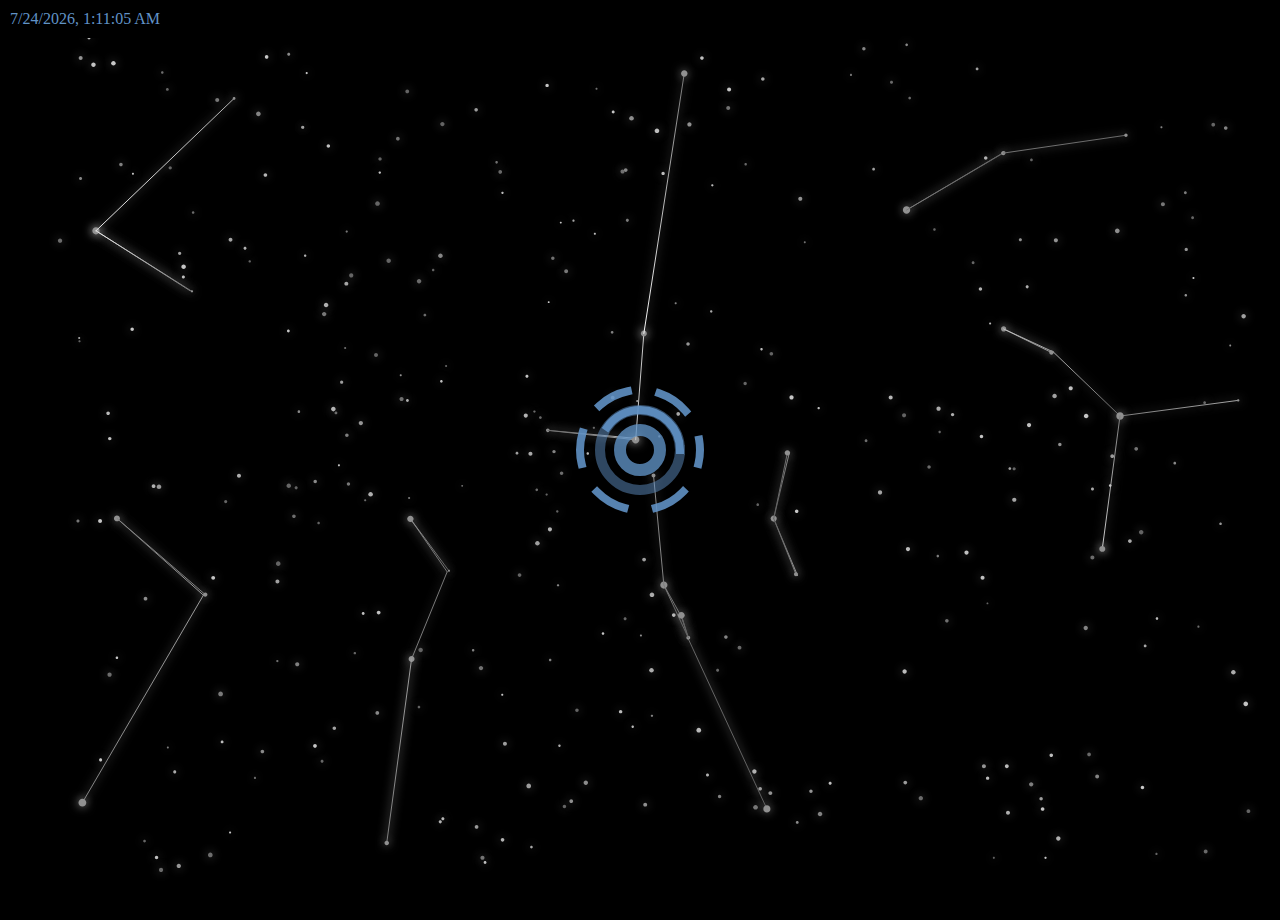
==== index.html @ 3a155f04 "update" ====
<!DOCTYPE html>
<html>
<head>
	<title>Homepage</title>
	<link rel="stylesheet" type="text/css" href="css/site.css">
	<script type="text/javascript" src="js/site.js" defer></script>
	<script src="./js/p5.js"></script>
	
</head>

<body style="background-color:#000000;">
	<main id="main">
		<header>
			<time id="datetime" class = "datetime"></time>
		</header>
		  <!-- the time script -->
		  <script>
			function updateTime() {
			  const now = new Date();
			  const datetimeElement = document.getElementById('datetime');
			  datetimeElement.textContent = now.toLocaleString();
			}
			updateTime();
			setInterval(updateTime, 1000);
		  </script>
		  
		<div class="introduction">
			<svg xmlns width="300" height="300">
				<circle id="arc1" class="circle" cx="150" cy="150" r="60" opacity=".89" fill="none" stroke="#632b26" stroke-width="8" stroke-linecap="square" stroke-opacity=".99213" paint-order="fill markers stroke" />
				<circle id="arc4" class="circle" cx="150" cy="150" r="40" opacity=".49" fill="none" stroke="#632b26" stroke-width="10" stroke-linecap="square" stroke-opacity=".99213" paint-order="fill markers stroke" />
				<circle id="arc5" class="circle" cx="150" cy="150" r="40" opacity=".89" fill="none" stroke="#632b26" stroke-width="8" stroke-linecap="square" stroke-opacity=".99213" paint-order="fill markers stroke" />
				<circle id="arc8" class="circle" cx="150" cy="150" r="20" opacity=".79" fill="#4DD0E1"
						fill-opacity="0" stroke="#632b26" stroke-width="12" stroke-linecap="square" stroke-opacity=".99213" paint-order="fill markers stroke" />
			</svg>
		</div>
		<div class="content" id = "interface" style="display:none;">
			<div class="content-right">
			  <div class="right-infp">

				<div class="right-infp-name">
				  <label for="username">Username:</label>
				  <input type="text" name="username" id="username" placeholder="Username" maxlength="12" required="" value="" autocomplete="off">
				</div>
				<div class="right-infp-name">
				  <label for="password">Password:</label>
				  <input type="password" name="password" id="password" placeholder="Password" autocomplete="off">
				</div>
				<div class="right-infp-btn">
                    <button id ="login-btn" class="btn">Login</button>
                </div>
			</div>
		  </div>
		  
		  
		  <script>
			function showElement() {
			  const element = document.getElementById('interface');
			  element.style.display = 'block';
			}
	  
			setTimeout(showElement, 9000);
		  </script>
	</main>
</body>
</html>
---- css/site.css ----
body{
  background: #000000;
}

.datetime {
  position: absolute;
  top: 0;
  left: 0;
  font-size: 16px;
  color: #6193C7;
  background-color: black;
  padding: 10px;
}

.content{
  position: absolute;
  width: 20rem;
  height: 5rem;
  margin: auto;
  left: 40%;
  top: 75%;
}
/* .content .content-left{
  position: relative;
  text-decoration-color: aliceblue;
} */

.content .content-right{
  width: 20rem ;
  height: 5rem;
  background: #6192c71d;
  background-size: 100% 100%;
  float: right;
  position: relative;
}

.right-infp{
  width: 10rem;
  height: 5rem;
  margin: auto auto;
  vertical-align: center;
  position: absolute;
  top:1.0rem;
  left: 0.9rem;
}
.right-infp label {
  width: 100px;
  margin-right: 10px;
}

.right-infp-name{
  width: 100%;
  height: 1.2rem;
  background-size: 100% 100%;
  line-height: 0.45rem;
  margin-bottom: 0.8rem;
  margin-left: 2.0rem;
  position: relative;
}

.right-infp-name label{
  height: 0.5rem;
  background: none !important;
  color: #6193C7;
  outline: none;
  -webkit-tap-highlight-color:rgba(255,0,0,0);
  position: relative;
}


.right-infp-name input{
  width: 85%;
  border: none;
  height: 0.5rem;
  line-height: 0.5rem;
  background: none !important;
  color: #6193C7;
  padding-left: 0.15rem;
  outline: none;
  -webkit-tap-highlight-color:rgba(255,0,0,0);
  position: absolute;
}

.right-infp-btn{
  background:#6193C7 ;
  width: 40%;
  top: -3rem;
  height: 1.2rem;
  background-size: 100% 100%;
  line-height: 1.6rem;
  position: relative;
  margin-left: 13.0rem;
}
.right-infp-btn .btn{
  width: 95%;
  border: none;
  box-sizing: border-box;
  height: 1.2rem;
  margin-left: 0.1rem;
  font-size: 0.2rem;
  cursor: pointer;
  background: none;
  outline: none;
  color: #fff;
  position: absolute;
}

svg{
  position: absolute;
  top: 0;
  bottom: 0;
  left: 0;
  right: 0;
  margin: auto;
}
svg circle{
  stroke: #6193C7;
}

.circle{
  transform-origin: center ;
}
#arc1{
  stroke-dasharray: 32;
  stroke-dashoffset: 18;
  animation: 10s -2s rota infinite linear;
}
#arc4{
  stroke-dasharray: 400;
  stroke-dashoffset: 800;
  animation: 6s 1s rota infinite linear reverse;
}
#arc5{
  stroke-dasharray: 400;
  stroke-dashoffset: 650;
  animation: 4s 1s rota infinite linear;
}
#arc7{
  stroke-dasharray: 400;
  stroke-dashoffset: 400;
  animation: 4s 1s rota infinite linear reverse;
}
@keyframes rota{
  from{
    transform: rotate(0deg);
  }
  to{
    transform: rotate(360deg);
  }
}
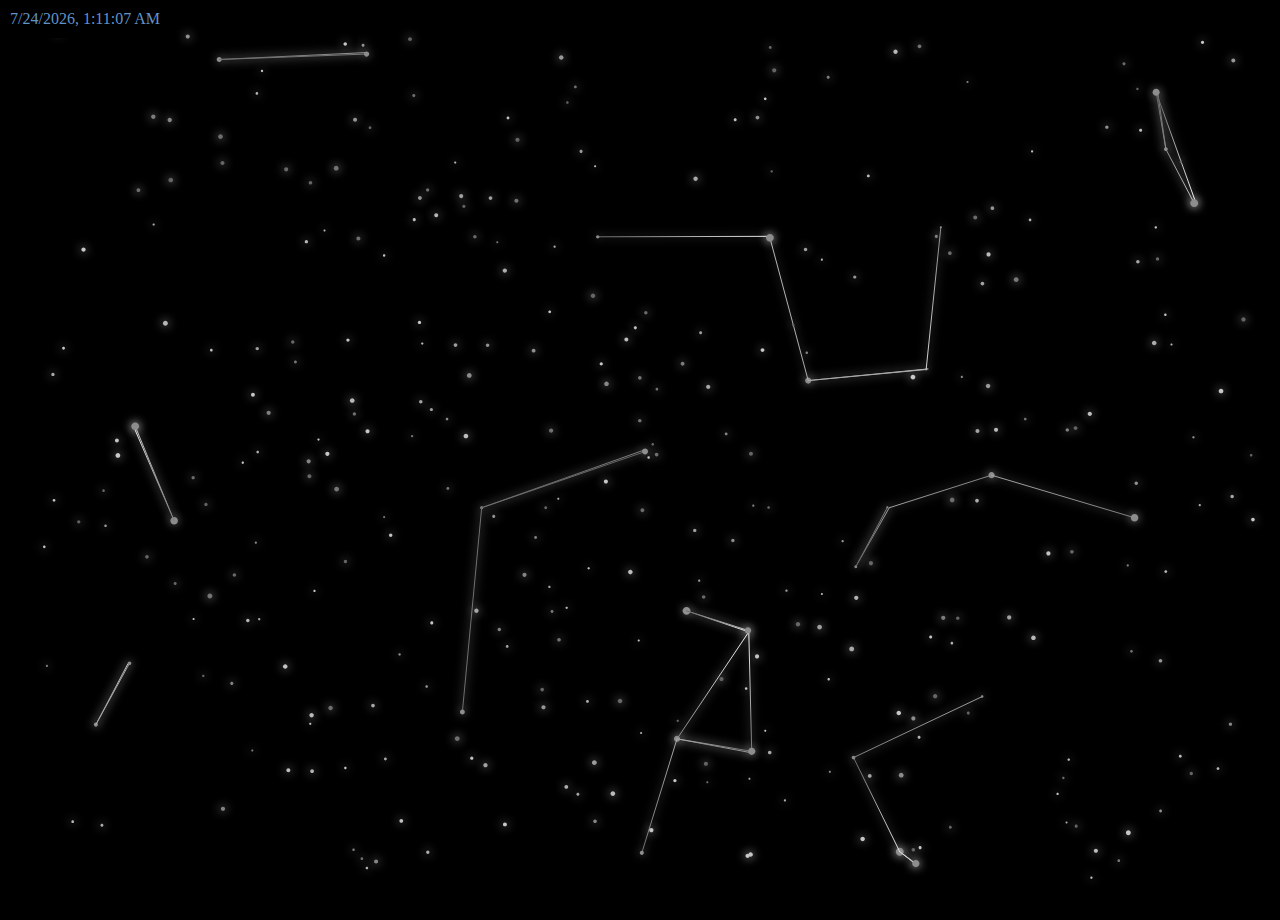
==== commit 024bf610: "Update index.html" ====
--- a/index.html
+++ b/index.html
@@ -24,7 +24,7 @@
 			setInterval(updateTime, 1000);
 		  </script>
 		  
-		<div class="introduction">
+		<div class="introduction" id = "icon" style="display:none;">
 			<svg xmlns width="300" height="300">
 				<circle id="arc1" class="circle" cx="150" cy="150" r="60" opacity=".89" fill="none" stroke="#632b26" stroke-width="8" stroke-linecap="square" stroke-opacity=".99213" paint-order="fill markers stroke" />
 				<circle id="arc4" class="circle" cx="150" cy="150" r="40" opacity=".49" fill="none" stroke="#632b26" stroke-width="10" stroke-linecap="square" stroke-opacity=".99213" paint-order="fill markers stroke" />
@@ -56,6 +56,8 @@
 			function showElement() {
 			  const element = document.getElementById('interface');
 			  element.style.display = 'block';
+			  const element1 = document.getElementById('icon');
+			  element1.style.display = 'block';
 			}
 	  
 			setTimeout(showElement, 9000);
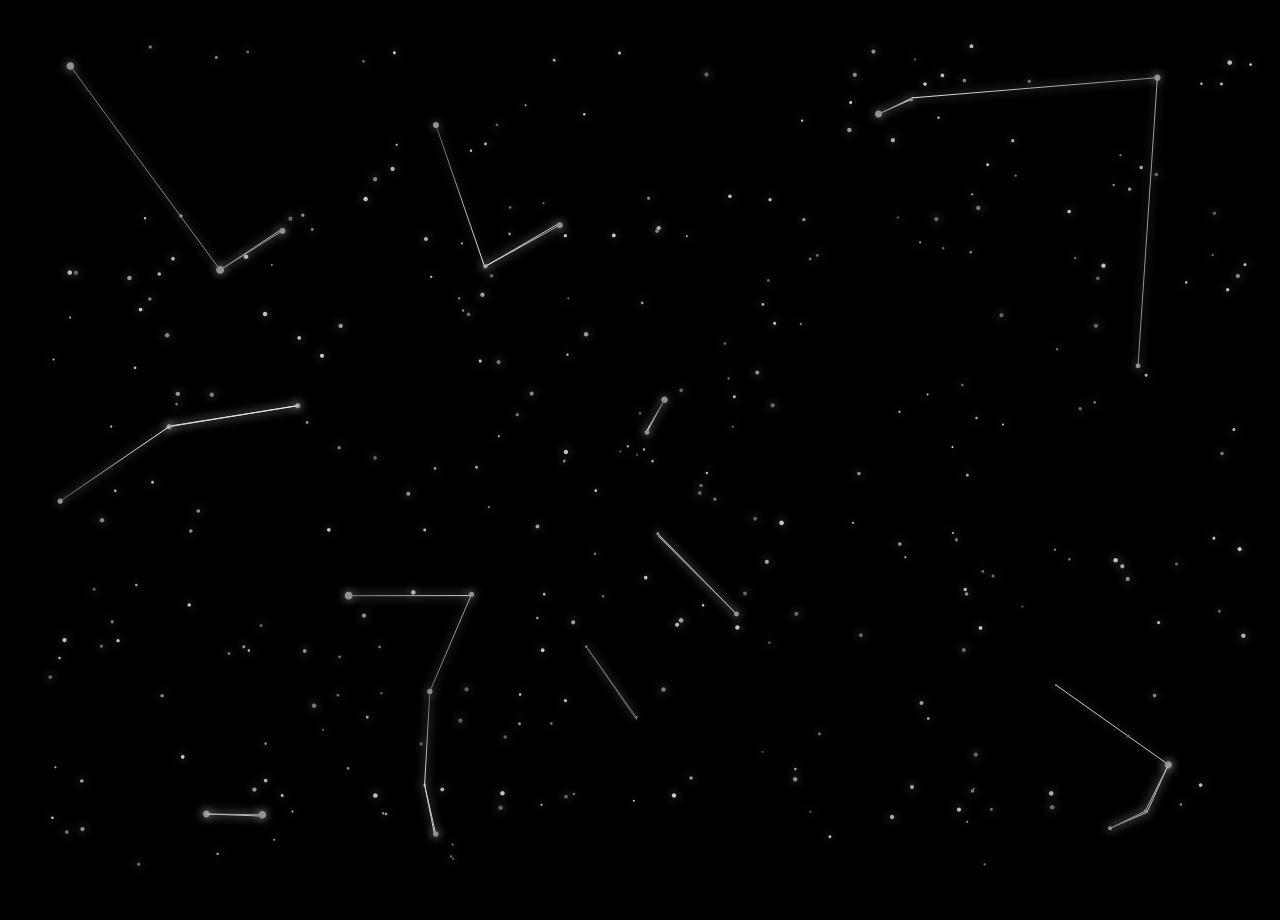
==== commit 3b190fd9: "sleep mode" ====
--- a/index.html
+++ b/index.html
@@ -4,6 +4,7 @@
 	<title>Homepage</title>
 	<link rel="stylesheet" type="text/css" href="css/site.css">
 	<script type="text/javascript" src="js/site.js" defer></script>
+	<script type="text/javascript" src="js/sleep.js" defer></script>
 	<script src="./js/p5.js"></script>
 	
 </head>
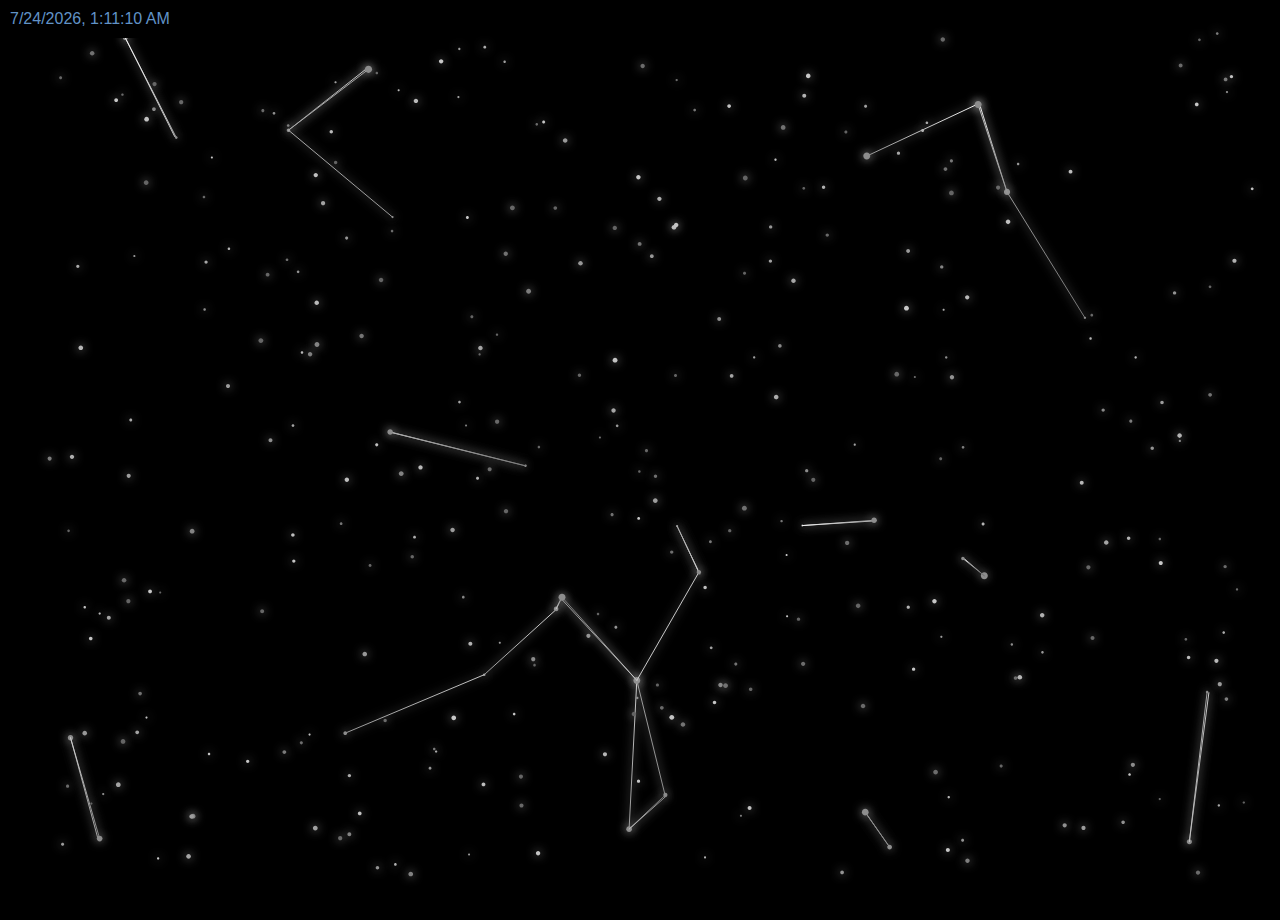
==== commit 5a9b673e: "1" ====
--- a/index.html
+++ b/index.html
@@ -4,7 +4,7 @@
 	<title>Homepage</title>
 	<link rel="stylesheet" type="text/css" href="css/site.css">
 	<script type="text/javascript" src="js/site.js" defer></script>
-	<script type="text/javascript" src="js/sleep.js" defer></script>
+	<script type="text/javascript" src="js/sleep.js"></script>
 	<script src="./js/p5.js"></script>
 	
 </head>
@@ -14,6 +14,8 @@
 		<header>
 			<time id="datetime" class = "datetime"></time>
 		</header>
+
+		
 		  <!-- the time script -->
 		  <script>
 			function updateTime() {
@@ -25,7 +27,7 @@
 			setInterval(updateTime, 1000);
 		  </script>
 		  
-		<div class="introduction" id = "icon" style="display:none;">
+		<div class="introduction" id = "icon" style="display:none;" >
 			<svg xmlns width="300" height="300">
 				<circle id="arc1" class="circle" cx="150" cy="150" r="60" opacity=".89" fill="none" stroke="#632b26" stroke-width="8" stroke-linecap="square" stroke-opacity=".99213" paint-order="fill markers stroke" />
 				<circle id="arc4" class="circle" cx="150" cy="150" r="40" opacity=".49" fill="none" stroke="#632b26" stroke-width="10" stroke-linecap="square" stroke-opacity=".99213" paint-order="fill markers stroke" />
--- a/css/site.css
+++ b/css/site.css
@@ -11,6 +11,7 @@
   color: #6193C7;
   background-color: black;
   padding: 10px;
+  font-family:'Gill Sans', 'Gill Sans MT', Calibri, 'Trebuchet MS', sans-serif;
 }
 
 .content{
@@ -150,3 +151,28 @@
   }
 }
 
+@keyframes flicker {
+  0% {
+    opacity: 1;
+  }
+  25% {
+    opacity: 0.75;
+  }
+  50% {
+    opacity: 1;
+  }
+  75% {
+    opacity: 0.8;
+  }
+  100% {
+    opacity: 1;
+  }
+}
+
+.introduction {
+  animation-name: flicker;
+  animation-duration: 10s;
+  animation-iteration-count: infinite;
+  animation-timing-function: ease-in-out;
+}
+
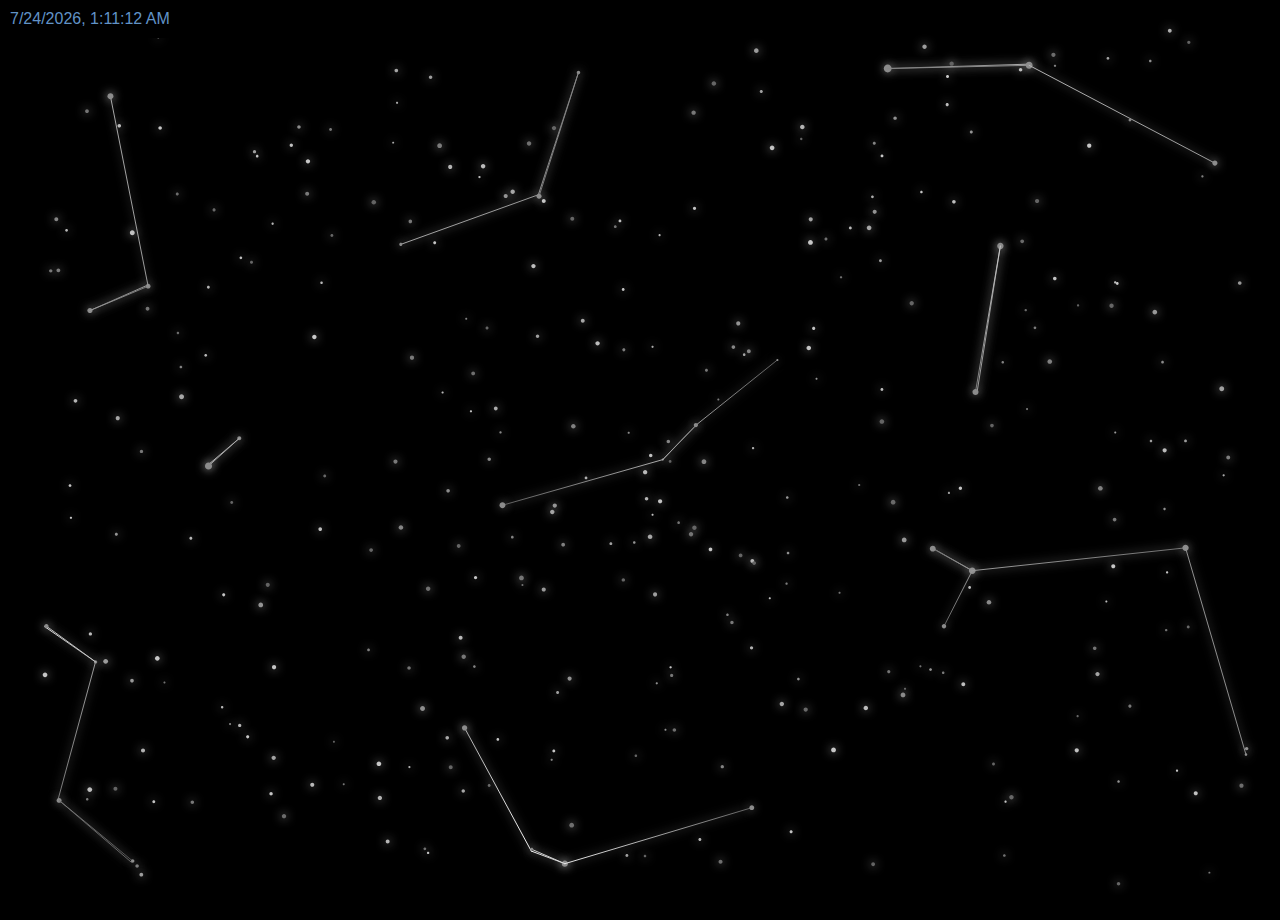
==== commit 94995ed6: "door effect" ====
--- a/index.html
+++ b/index.html
@@ -1,70 +1,85 @@
 <!DOCTYPE html>
 <html>
+
 <head>
 	<title>Homepage</title>
 	<link rel="stylesheet" type="text/css" href="css/site.css">
 	<script type="text/javascript" src="js/site.js" defer></script>
 	<script type="text/javascript" src="js/sleep.js"></script>
 	<script src="./js/p5.js"></script>
-	
+
 </head>
 
 <body style="background-color:#000000;">
 	<main id="main">
 		<header>
-			<time id="datetime" class = "datetime"></time>
+			<time id="datetime" class="datetime"></time>
 		</header>
 
-		
-		  <!-- the time script -->
-		  <script>
+
+		<!-- the time script -->
+		<script>
 			function updateTime() {
-			  const now = new Date();
-			  const datetimeElement = document.getElementById('datetime');
-			  datetimeElement.textContent = now.toLocaleString();
+				const now = new Date();
+				const datetimeElement = document.getElementById('datetime');
+				datetimeElement.textContent = now.toLocaleString();
 			}
 			updateTime();
 			setInterval(updateTime, 1000);
-		  </script>
-		  
-		<div class="introduction" id = "icon" style="display:none;" >
+		</script>
+
+		<div class="introduction" id="icon" style="display:none;">
 			<svg xmlns width="300" height="300">
-				<circle id="arc1" class="circle" cx="150" cy="150" r="60" opacity=".89" fill="none" stroke="#632b26" stroke-width="8" stroke-linecap="square" stroke-opacity=".99213" paint-order="fill markers stroke" />
-				<circle id="arc4" class="circle" cx="150" cy="150" r="40" opacity=".49" fill="none" stroke="#632b26" stroke-width="10" stroke-linecap="square" stroke-opacity=".99213" paint-order="fill markers stroke" />
-				<circle id="arc5" class="circle" cx="150" cy="150" r="40" opacity=".89" fill="none" stroke="#632b26" stroke-width="8" stroke-linecap="square" stroke-opacity=".99213" paint-order="fill markers stroke" />
-				<circle id="arc8" class="circle" cx="150" cy="150" r="20" opacity=".79" fill="#4DD0E1"
-						fill-opacity="0" stroke="#632b26" stroke-width="12" stroke-linecap="square" stroke-opacity=".99213" paint-order="fill markers stroke" />
+				<circle id="arc1" class="circle" cx="150" cy="150" r="60" opacity=".89" fill="none" stroke="#632b26"
+					stroke-width="8" stroke-linecap="square" stroke-opacity=".99213"
+					paint-order="fill markers stroke" />
+				<circle id="arc4" class="circle" cx="150" cy="150" r="40" opacity=".49" fill="none" stroke="#632b26"
+					stroke-width="10" stroke-linecap="square" stroke-opacity=".99213"
+					paint-order="fill markers stroke" />
+				<circle id="arc5" class="circle" cx="150" cy="150" r="40" opacity=".89" fill="none" stroke="#632b26"
+					stroke-width="8" stroke-linecap="square" stroke-opacity=".99213"
+					paint-order="fill markers stroke" />
+				<circle id="arc8" class="circle" cx="150" cy="150" r="20" opacity=".79" fill="#4DD0E1" fill-opacity="0"
+					stroke="#632b26" stroke-width="12" stroke-linecap="square" stroke-opacity=".99213"
+					paint-order="fill markers stroke" />
 			</svg>
 		</div>
-		<div class="content" id = "interface" style="display:none;">
+		<div class="content" id="interface" style="display:none;">
 			<div class="content-right">
-			  <div class="right-infp">
+				<div class="right-infp">
 
-				<div class="right-infp-name">
-				  <label for="username">Username:</label>
-				  <input type="text" name="username" id="username" placeholder="Username" maxlength="12" required="" value="" autocomplete="off">
+					<div class="right-infp-name">
+						<label for="username">Username:</label>
+						<input type="text" name="username" id="username" placeholder="Username" maxlength="12"
+							required="" value="" autocomplete="off">
+					</div>
+					<div class="right-infp-name">
+						<label for="password">Password:</label>
+						<input type="password" name="password" id="password" placeholder="Password" autocomplete="off">
+					</div>
+					<div class="right-infp-btn">
+						<button id="login-btn" class="btn">Login</button>
+					</div>
 				</div>
-				<div class="right-infp-name">
-				  <label for="password">Password:</label>
-				  <input type="password" name="password" id="password" placeholder="Password" autocomplete="off">
-				</div>
-				<div class="right-infp-btn">
-                    <button id ="login-btn" class="btn">Login</button>
-                </div>
 			</div>
-		  </div>
-		  
-		  
-		  <script>
-			function showElement() {
-			  const element = document.getElementById('interface');
-			  element.style.display = 'block';
-			  const element1 = document.getElementById('icon');
-			  element1.style.display = 'block';
-			}
-	  
-			setTimeout(showElement, 9000);
-		  </script>
+			<div class="panel panel-left" id = "leftBlock">
+				<p></p>
+			</div>
+			<div class="panel panel-right" id = 'rightBlock'>
+			</div>
+
+
+			<script>
+				function showElement() {
+					const element = document.getElementById('interface');
+					element.style.display = 'block';
+					const element1 = document.getElementById('icon');
+					element1.style.display = 'block';
+				}
+
+				setTimeout(showElement, 9000);
+			</script>
 	</main>
 </body>
-</html>
+
+</html>--- a/css/site.css
+++ b/css/site.css
@@ -176,3 +176,32 @@
   animation-timing-function: ease-in-out;
 }
 
+.panel {
+  position: fixed;
+  top: 0;
+  height: 100%;
+  width: 725px;
+  background-color: #0d0c39;
+  color: #fff;
+  font-size: 24px;
+  text-align: center;
+  padding-top: 20px;
+}
+
+.panel-left {
+  left: 0;
+  transform: translateX(-50vw);
+  opacity: 0;
+  background-color: #0d0c39;
+  /* Set transition duration and easing function */
+  transition:opacity 2s, transform 2s ease-out;
+}
+
+.panel-right {
+  right: 0;
+  transform: translateX(50vw);
+  opacity: 0;
+  background-color: #0d0c39;
+  /* Set transition duration and easing function */
+  transition:opacity 2s,transform 2s ease-out;
+}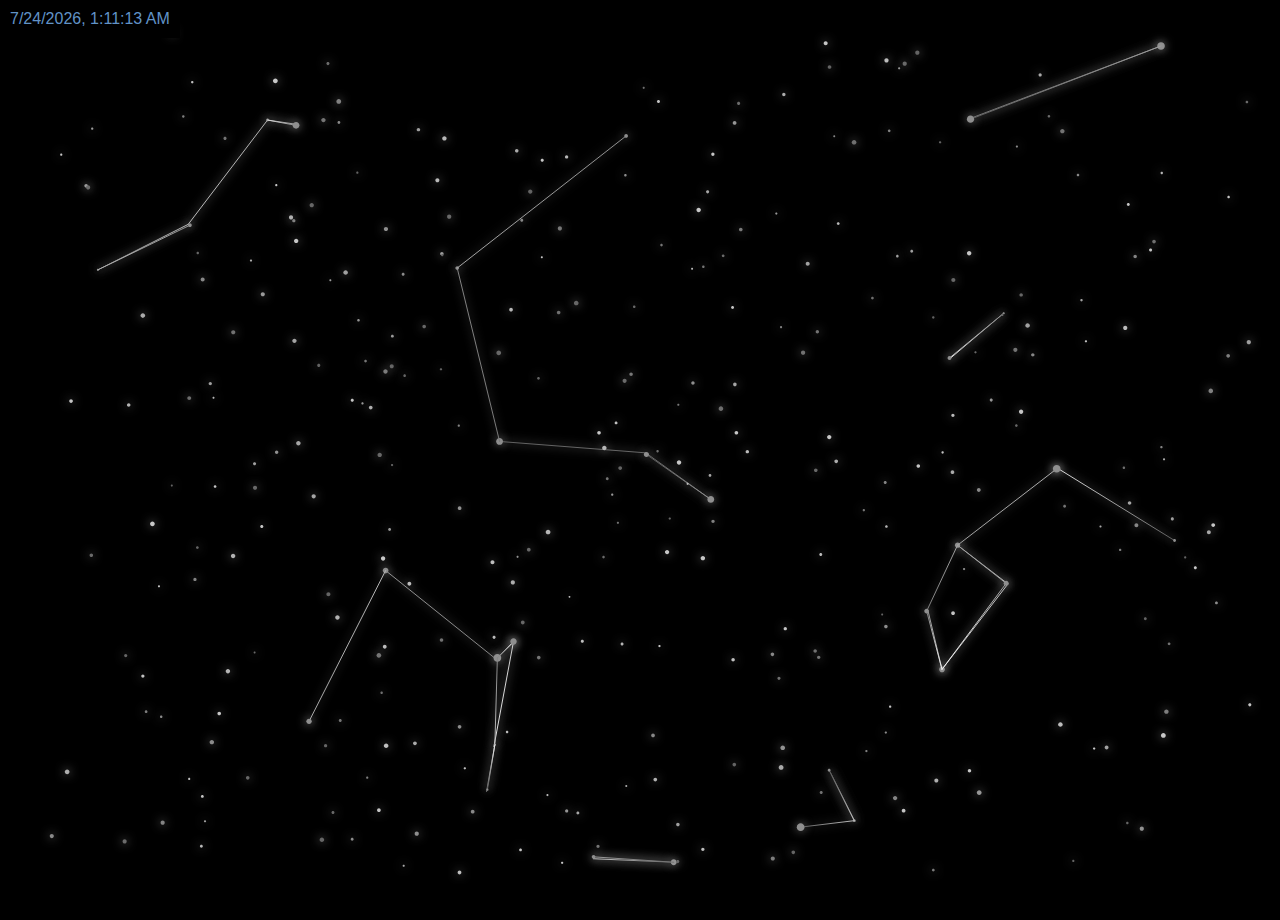
==== commit 56def78b: "Update index.html" ====
--- a/index.html
+++ b/index.html
@@ -65,6 +65,8 @@
 			<div class="panel panel-left" id = "leftBlock">
 				<p></p>
 			</div>
+			<div class="BlackCover" id = "Block">
+			</div>
 			<div class="panel panel-right" id = 'rightBlock'>
 			</div>
 
--- a/css/site.css
+++ b/css/site.css
@@ -107,6 +107,17 @@
   position: absolute;
 }
 
+.BlackCover {
+  position: fixed;
+  top: 0;
+  left: 0;
+  width: 100%;
+  height: 100%;
+  background-color: #000000;
+  opacity: 0;
+  transition: opacity 2s;
+}
+
 svg{
   position: absolute;
   top: 0;
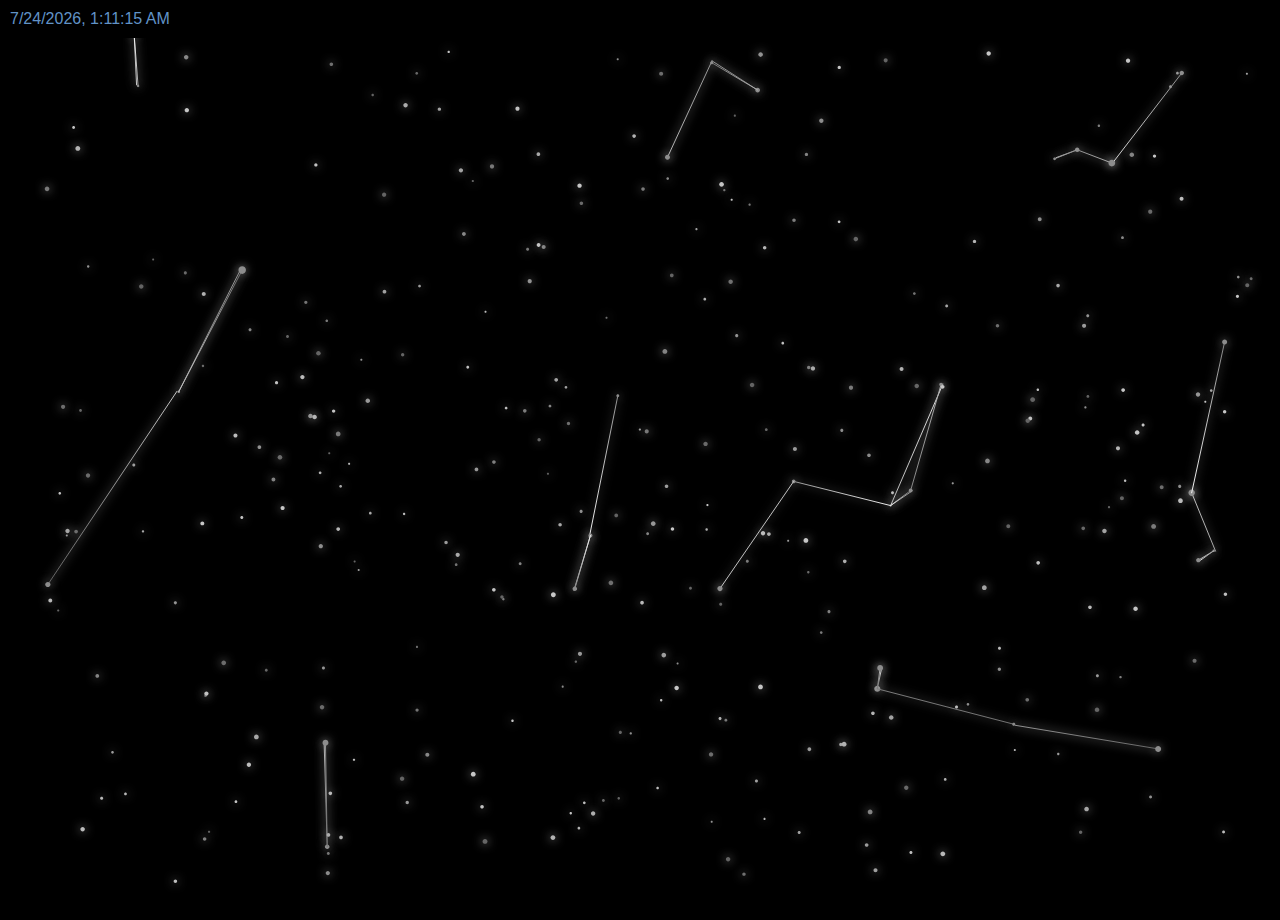
==== commit 86b5f1ac: "update" ====
--- a/index.html
+++ b/index.html
@@ -27,6 +27,10 @@
 			updateTime();
 			setInterval(updateTime, 1000);
 		</script>
+		
+		<div class="overlay">
+			<div class="loader"></div>
+		</div>
 
 		<div class="introduction" id="icon" style="display:none;">
 			<svg xmlns width="300" height="300">
@@ -44,14 +48,12 @@
 					paint-order="fill markers stroke" />
 			</svg>
 		</div>
-		<div class="content" id="interface" style="display:none;">
+		<div class="content" id="interface" style="display:none; z-index: 9999;">
 			<div class="content-right">
 				<div class="right-infp">
-
 					<div class="right-infp-name">
 						<label for="username">Username:</label>
-						<input type="text" name="username" id="username" placeholder="Username" maxlength="12"
-							required="" value="" autocomplete="off">
+						<input type="text" name="username" id="username" placeholder="Username" maxlength="12" required="" value="" autocomplete="off">
 					</div>
 					<div class="right-infp-name">
 						<label for="password">Password:</label>
@@ -62,15 +64,17 @@
 					</div>
 				</div>
 			</div>
-			<div class="panel panel-left" id = "leftBlock">
+			<div class="panel panel-left" id="leftBlock">
 				<p></p>
 			</div>
+<<<<<<< Updated upstream
 			<div class="BlackCover" id = "Block">
 			</div>
 			<div class="panel panel-right" id = 'rightBlock'>
+=======
+			<div class="panel panel-right" id='rightBlock'>
+>>>>>>> Stashed changes
 			</div>
-
-
 			<script>
 				function showElement() {
 					const element = document.getElementById('interface');
@@ -78,9 +82,10 @@
 					const element1 = document.getElementById('icon');
 					element1.style.display = 'block';
 				}
-
 				setTimeout(showElement, 9000);
 			</script>
+		</div>
+		
 	</main>
 </body>
 
--- a/css/site.css
+++ b/css/site.css
@@ -191,7 +191,7 @@
   position: fixed;
   top: 0;
   height: 100%;
-  width: 725px;
+  width: 728px;
   background-color: #0d0c39;
   color: #fff;
   font-size: 24px;
@@ -215,4 +215,38 @@
   background-color: #0d0c39;
   /* Set transition duration and easing function */
   transition:opacity 2s,transform 2s ease-out;
-}+}
+
+.overlay {
+  position: fixed;
+  top: 0;
+  left: 0;
+  width: 100%;
+  height: 100%;
+  background-color: black;
+  opacity: 1;
+  transition: opacity 3s ease-in-out;
+  z-index: 999;
+}
+
+.overlay.transparent {
+  opacity: 0;
+}
+
+.loader {
+  position: absolute;
+  top: 50%;
+  left: 50%;
+  transform: translate(-50%, -50%);
+  border: 4px solid #000000;
+  border-top: 4px solid #000000;
+  border-radius: 50%;
+  width: 30px;
+  height: 30px;
+  animation: spin 4s linear infinite;
+}
+
+@keyframes spin {
+  0% { transform: rotate(0deg); }
+  100% { transform: rotate(360deg); }
+}
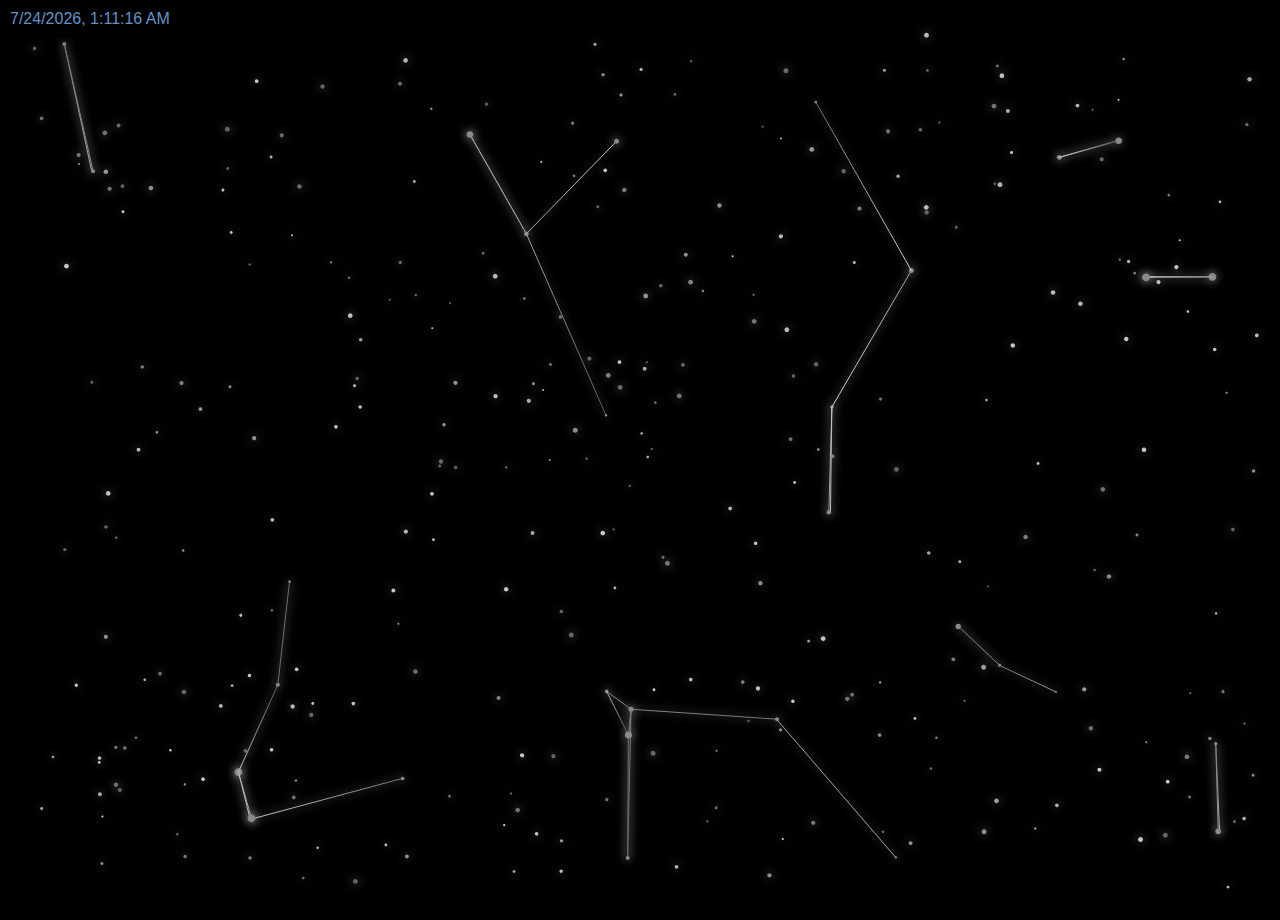
==== commit c6a73c79: "update" ====
--- a/index.html
+++ b/index.html
@@ -67,13 +67,7 @@
 			<div class="panel panel-left" id="leftBlock">
 				<p></p>
 			</div>
-<<<<<<< Updated upstream
-			<div class="BlackCover" id = "Block">
-			</div>
-			<div class="panel panel-right" id = 'rightBlock'>
-=======
 			<div class="panel panel-right" id='rightBlock'>
->>>>>>> Stashed changes
 			</div>
 			<script>
 				function showElement() {
